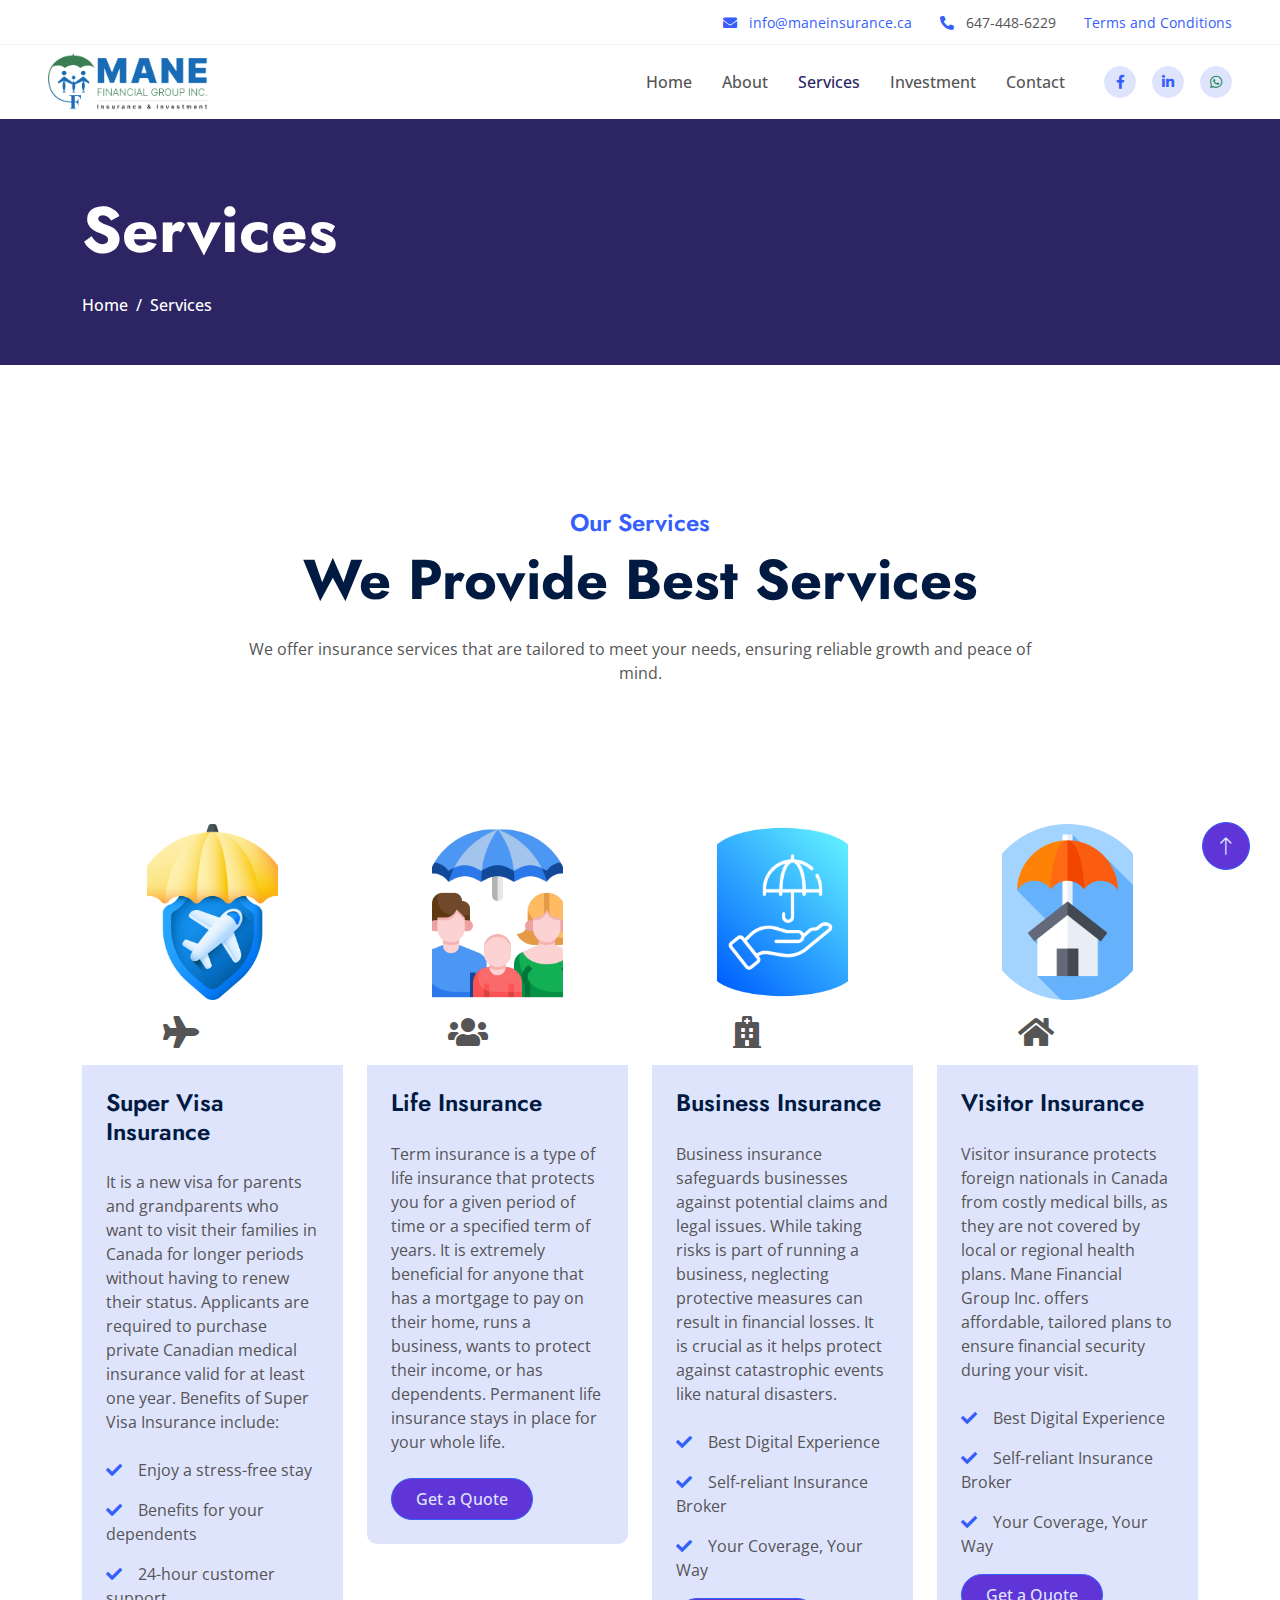
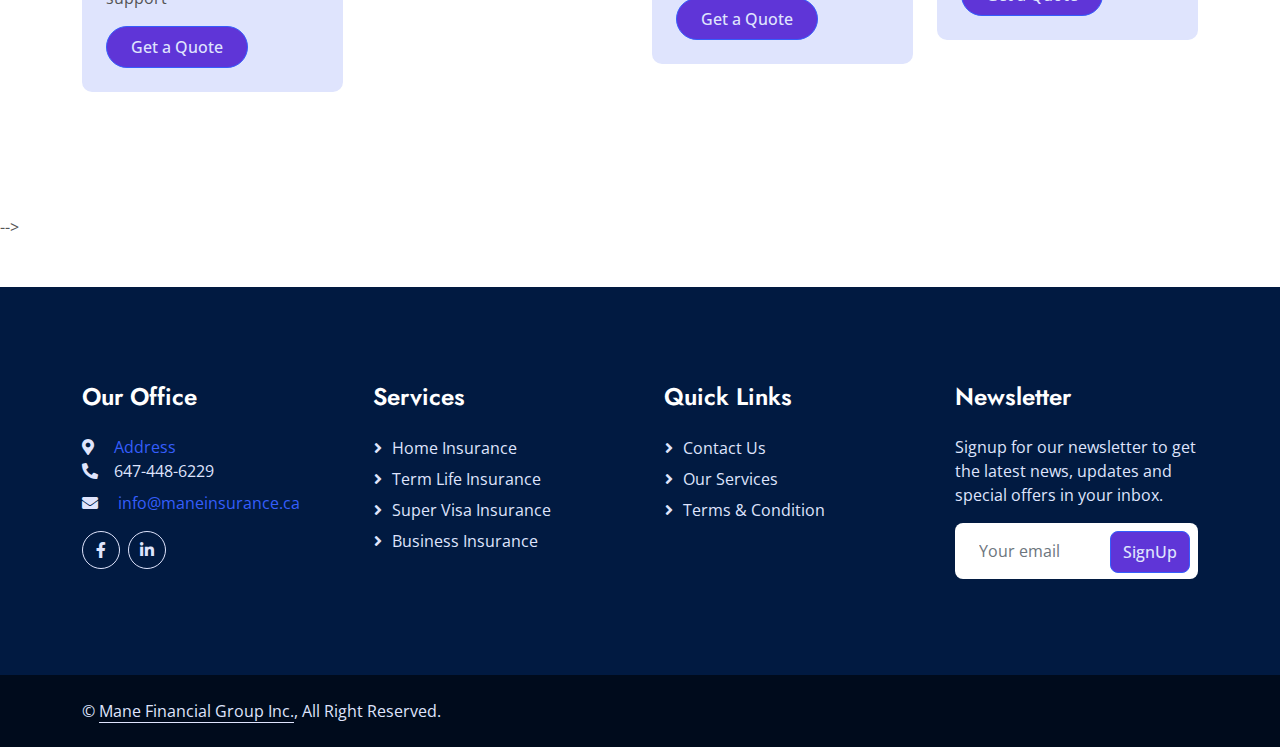
==== service.html @ d97be7e5 "first commit" ====
<!DOCTYPE html>
<html lang="en">

<head>
    <meta charset="utf-8">
    <title>Mane Insurance</title>
    <meta content="width=device-width, initial-scale=1.0" name="viewport">
    <meta content="" name="keywords">
    <meta content="" name="description">

    <!-- Favicon -->
    <link href="img/favicon.ico" rel="icon">

    <!-- Google Web Fonts -->
    <link rel="preconnect" href="https://fonts.googleapis.com">
    <link rel="preconnect" href="https://fonts.gstatic.com" crossorigin>
    <link href="https://fonts.googleapis.com/css2?family=Jost:wght@500;600;700&family=Open+Sans:wght@400;500&display=swap" rel="stylesheet">  

    <!-- Icon Font Stylesheet -->
    <link href="https://cdnjs.cloudflare.com/ajax/libs/font-awesome/5.10.0/css/all.min.css" rel="stylesheet">
    <link href="https://cdn.jsdelivr.net/npm/bootstrap-icons@1.4.1/font/bootstrap-icons.css" rel="stylesheet">

    <!-- Libraries Stylesheet -->
    <link href="lib/animate/animate.min.css" rel="stylesheet">
    <link href="lib/owlcarousel/assets/owl.carousel.min.css" rel="stylesheet">

    <!-- Customized Bootstrap Stylesheet -->
    <link href="css/bootstrap.min.css" rel="stylesheet">

    <!-- Template Stylesheet -->
    <link href="css/style.css" rel="stylesheet">
</head>

<body>
    <!-- Spinner Start -->
    <div id="spinner" class="show bg-white position-fixed translate-middle w-100 vh-100 top-50 start-50 d-flex align-items-center justify-content-center">
        <div class="spinner-border text-primary" role="status" style="width: 3rem; height: 3rem;"></div>
    </div>
    <!-- Spinner End -->


    <!-- Navbar Start -->
    <div class="container-fluid fixed-top px-0 wow fadeIn" data-wow-delay="0.1s">
        <div class="top-bar row gx-0 align-items-center d-none d-lg-flex">
            <div class="col-lg-6 px-5 text-start">
                <!-- <a href="https://www.google.com/maps/place/1185+Queensway+E+Suite+7,+Level+1,+Mississauga,+ON+L4Y+1S1,+Canada/@43.5995122,-79.5823303,17z/data=!3m1!4b1!4m5!3m4!1s0x882b47c04c82b9c9:0x7ecdca3d38e5b577!8m2!3d43.5995122!4d-79.5801416?shorturl=1" target="_blank" rel="noopener noreferrer">
                    Address
                  </a>                -->
            </div>
            
            
            <div class="col-lg-6 px-5 text-end">
                <small>
                    <i class="fa fa-envelope text-primary me-2"></i>
                    <a href="mailto:info@maneinsurance.ca">info@maneinsurance.ca</a>
                </small>
                <small class="ms-4"><i class="fa fa-phone-alt text-primary me-2"></i> 647-448-6229</small>
                <small class="ms-4">
                    <a href="terms.html" class="text-primary">Terms and Conditions</a>
                </small>
            </div>
        </div>

        <nav class="navbar navbar-expand-lg navbar-light py-lg-0 px-lg-5 wow fadeIn" data-wow-delay="0.1s">
            <a href="index.html" class="navbar-brand ms-4 ms-lg-0">
                <h1 class="display-5 text-primary m-0" style="display: flex; align-items: center; gap: 10px;">
                    <img src="img/logo.png" alt="Logo" style="width: 160px; height: auto;">
                    
                  </h1>
            </a>
            <button type="button" class="navbar-toggler me-4" data-bs-toggle="collapse" data-bs-target="#navbarCollapse">
                <span class="navbar-toggler-icon"></span>
            </button>
            <div class="collapse navbar-collapse" id="navbarCollapse">
                <div class="navbar-nav ms-auto p-4 p-lg-0">
                    <a href="index.html" class="nav-item nav-link">Home</a>
                    <a href="about.html" class="nav-item nav-link">About</a>
                    <a href="service.html" class="nav-item nav-link active">Services</a>
                    <a href="investment.html" class="nav-item nav-link">Investment</a>
                    <div class="nav-item dropdown">
                        <!-- <a href="#" class="nav-link dropdown-toggle" data-bs-toggle="dropdown">Pages</a> -->
                        <!-- <div class="dropdown-menu border-light m-0">
                            <a href="project.html" class="dropdown-item">Projects</a>
                            <a href="feature.html" class="dropdown-item">Features</a>
                            <a href="team.html" class="dropdown-item">Team Member</a>
                            <a href="testimonial.html" class="dropdown-item">Testimonial</a>
                            <a href="404.html" class="dropdown-item">404 Page</a>
                        </div> -->
                    </div>
                    <a href="contact.html" class="nav-item nav-link">Contact</a>
                </div>
                <div class="d-none d-lg-flex ms-2">
                    <a class="btn btn-light btn-sm-square rounded-circle ms-3" href="https://www.facebook.com/profile.php?id=100090433074108">
                        <small class="fab fa-facebook-f text-primary"></small>
                    </a>
                    <!-- <a class="btn btn-light btn-sm-square rounded-circle ms-3" href="">
                        <small class="fab fa-twitter text-primary"></small>
                    </a> -->
                    <a class="btn btn-light btn-sm-square rounded-circle ms-3" href="https://www.linkedin.com/in/bhupendramane/">
                        <small class="fab fa-linkedin-in text-primary"></small>
                    </a>
                    <a class="btn btn-light btn-sm-square rounded-circle ms-3" href="https://wa.me/6474486229" target="_blank">
                        <small class="fab fa-whatsapp text-success"></small>
                    </a>
                </div>
            </div>
        </nav>
    </div>
    <!-- Navbar End -->


    <!-- Page Header Start -->
    <div class="container-fluid page-header mb-5 wow fadeIn" data-wow-delay="0.1s">
        <div class="container">
            <h1 class="display-3 mb-4 animated slideInDown">Services</h1>
            <nav aria-label="breadcrumb animated slideInDown">
                <ol class="breadcrumb mb-0">
                    <li class="breadcrumb-item"><a href="index.html">Home</a></li>
                    <!-- <li class="breadcrumb-item"><a href="#">Pages</a></li> -->
                    <li class="breadcrumb-item active" aria-current="page">Services</li>
                </ol>
            </nav>
        </div>
    </div>
    <!-- Page Header End -->

    
   
      


    <!-- Service Start -->
<div class="container-fluid service py-5">
    <div class="container py-5">
        <div class="text-center mx-auto pb-5 wow fadeInUp" data-wow-delay="0.2s" style="max-width: 800px;">
            <h4 class="text-primary">Our Services</h4>
            <h1 class="display-4 mb-4">We Provide Best Services</h1>
            <p class="mb-0">We offer insurance services that are tailored to meet your needs, ensuring reliable growth and peace of mind.</p>
        </div>
        <div class="row g-4 justify-content-center">
            <!-- First Row (4 items) -->
            <div class="col-md-6 col-lg-3 col-xl-3 wow fadeInUp" data-wow-delay="0.2s">
                <div class="service-item">
                    <div class="service-img">
                        <img src="img/Travel-Insurance.png" class="img-fluid rounded-top w-100" alt="">
                        <div class="business-icon p-3">
                            <i class="fa fa-plane fa-2x"></i>
                        </div>
                    </div>
                    <div class="service-content p-4">
                        <div class="service-content-inner">
                            <a href="#" class="d-inline-block h4 mb-4">Super Visa Insurance</a>
                            <p class="mb-4">It is a new visa for parents and grandparents who want to visit their families in Canada for longer periods without having to renew their status. Applicants are required to purchase private Canadian medical insurance valid for at least one year. Benefits of Super Visa Insurance include:</p>
                            <p><i class="fa fa-check text-primary me-3"></i>Enjoy a stress-free stay</p>
                            <p><i class="fa fa-check text-primary me-3"></i>Benefits for your dependents</p>
                            <p><i class="fa fa-check text-primary me-3"></i>24-hour customer support</p>
                            <a class="btn btn-primary rounded-pill py-2 px-4" href="contact.html">Get a Quote</a>
                        </div>
                    </div>
                </div>
            </div>

            <div class="col-md-6 col-lg-3 col-xl-3 wow fadeInUp" data-wow-delay="0.6s">
                <div class="service-item">
                    <div class="service-img">
                        <img src="img/life-insurance.png" class="img-fluid rounded-top w-100" alt="">
                        <div class="business-icon p-3">
                            <i class="fa fa-users fa-2x"></i>
                        </div>
                    </div>
                    <div class="service-content p-4">
                        <div class="service-content-inner">
                            <a href="#" class="d-inline-block h4 mb-4">Life Insurance</a>
                            <p class="mb-4">Term insurance is a type of life insurance that protects you for a given period of time or a specified term of years. It is extremely beneficial for anyone that has a mortgage to pay on their home, runs a business, wants to protect their income, or has dependents. Permanent life insurance stays in place for your whole life.</p>
                            <a class="btn btn-primary rounded-pill py-2 px-4" href="contact.html">Get a Quote</a>
                        </div>
                    </div>
                </div>
            </div>

            <div class="col-md-6 col-lg-3 col-xl-3 wow fadeInUp" data-wow-delay="0.8s">
                <div class="service-item">
                    <div class="service-img">
                        <img src="img/businessinsurance.png" class="img-fluid rounded-top w-100" alt="">
                        <div class="business-icon p-3">
                            <i class="fa fa-hospital fa-2x"></i>
                        </div>
                    </div>
                    <div class="service-content p-4">
                        <div class="service-content-inner">
                            <a href="#" class="d-inline-block h4 mb-4">Business Insurance</a>
                            <p class="mb-4">Business insurance safeguards businesses against potential claims and legal issues. While taking risks is part of running a business, neglecting protective measures can result in financial losses. It is crucial as it helps protect against catastrophic events like natural disasters.</p>
                            <p><i class="fa fa-check text-primary me-3"></i>Best Digital Experience</p>
                            <p><i class="fa fa-check text-primary me-3"></i>Self-reliant Insurance Broker</p>
                            <p><i class="fa fa-check text-primary me-3"></i>Your Coverage, Your Way</p>
                            <a class="btn btn-primary rounded-pill py-2 px-4" href="contact.html">Get a Quote</a>
                        </div>
                    </div>
                </div>
            </div>

            <!-- Second Row (4 items) -->
            <div class="col-md-6 col-lg-3 col-xl-3 wow fadeInUp" data-wow-delay="1s">
                <div class="service-item">
                    <div class="service-img">
                        <img src="img/home-insurance.png" class="img-fluid rounded-top w-100" alt="">
                        <div class="business p-3">
                            <i class="fa fa-home fa-2x"></i>
                        </div>
                    </div>
                    <div class="service-content p-4">
                        <div class="service-content-inner">
                            <a href="#" class="d-inline-block h4 mb-4">Visitor Insurance</a>
                            <p class="mb-4">Visitor insurance protects foreign nationals in Canada from costly medical bills, as they are not covered by local or regional health plans. Mane Financial Group Inc. offers affordable, tailored plans to ensure financial security during your visit.</p>
                            <p><i class="fa fa-check text-primary me-3"></i>Best Digital Experience</p>
                            <p><i class="fa fa-check text-primary me-3"></i>Self-reliant Insurance Broker</p>
                            <p><i class="fa fa-check text-primary me-3"></i>Your Coverage, Your Way</p>
                            <a class="btn btn-primary rounded-pill py-2 px-4" href="contact.html">Get a Quote</a>
                        </div>
                    </div>
                </div>
            </div>

            
        </div>
    </div>
</div>
<!-- Service End -->








<style>
    /* Method 1: Adding margin-top */
    .service {
        margin-top: 5px;  /* Adjust for desired gap */
    }
  
    /* Method 2: Adding padding-top */
    .container-fluid.service {
        padding-top: 50px;  /* Adjust for desired gap */
    }
  </style>
  
    



    


    <!-- Service Start -->
    <!-- <div class="container-xxl service py-5">
        <div class="container">
            <!-- <div class="text-center mx-auto wow fadeInUp" data-wow-delay="0.1s" style="max-width: 600px;">
                 <p class="d-inline-block border rounded text-primary fw-semi-bold py-1 px-3">Our Services</p> -->
                <!-- <h1 class="display-5 mb-5">Awesome Financial Services For Business</h1>
            </div> 
            <div class="row g-4 wow fadeInUp" data-wow-delay="0.3s"> --> -->
                <!-- <div class="col-lg-4">
                    <div class="nav nav-pills d-flex justify-content-between w-100 h-100 me-4">
                        <button class="nav-link w-100 d-flex align-items-center text-start border p-4 mb-4 active" data-bs-toggle="pill" data-bs-target="#tab-pane-1" type="button">
                            <h5 class="m-0"><i class="fa fa-bars text-primary me-3"></i>Super Visa Insurance</h5>
                        </button>
                        <button class="nav-link w-100 d-flex align-items-center text-start border p-4 mb-4" data-bs-toggle="pill" data-bs-target="#tab-pane-2" type="button">
                            <h5 class="m-0"><i class="fa fa-bars text-primary me-3"></i>Term Life Insurance</h5>
                        </button>
                        <button class="nav-link w-100 d-flex align-items-center text-start border p-4 mb-4" data-bs-toggle="pill" data-bs-target="#tab-pane-3" type="button">
                            <h5 class="m-0"><i class="fa fa-bars text-primary me-3"></i>Home Insurance</h5>
                        </button>
                        <button class="nav-link w-100 d-flex align-items-center text-start border p-4 mb-0" data-bs-toggle="pill" data-bs-target="#tab-pane-4" type="button">
                            <h5 class="m-0"><i class="fa fa-bars text-primary me-3"></i>Business Loans</h5>
                        </button>
                    </div>
                </div> -->
                <!-- <div class="col-lg-8">
                    <div class="tab-content w-100">
                        <div class="tab-pane fade show active" id="tab-pane-1">
                            <div class="row g-4">
                                <div class="col-md-6" style="min-height: 350px;">
                                    <div class="position-relative h-100">
                                        <img class="position-absolute rounded w-100 h-100" src="img/service-1.jpg"
                                            style="object-fit: cover;" alt="">
                                    </div>
                                </div>
                                <div class="col-md-6">
                                    <h3 class="mb-4">Super Visa Insurance</h3>
                                    <p class="mb-4">It is a new visa for parents and grandparents who want to visit their families in Canada for longer periods without having to renew their status. Applicants are required to purchase private Canadian medical insurance valid for at least one year. Benefits of Super Visa Insurance includes : </p>
                                    <p><i class="fa fa-check text-primary me-3"></i>Complete support in a medical emergency
                                </p>
                                    <p><i class="fa fa-check text-primary me-3"></i>Enjoy a stress-free stay</p>
                                    <p><i class="fa fa-check text-primary me-3"></i>Specialized benefits for you and your dependents</p>
                                    <p><i class="fa fa-check text-primary me-3"></i>24-hour customer support</p>
                                    <a href="" class="btn btn-primary py-3 px-5 mt-3">GET A QUOTE</a>
                                </div>
                            </div>
                        </div>
                        <div class="tab-pane fade" id="tab-pane-2">
                            <div class="row g-4">
                                <div class="col-md-6" style="min-height: 350px;">
                                    <div class="position-relative h-100">
                                        <img class="position-absolute rounded w-100 h-100" src="img/service-2.jpg"
                                            style="object-fit: cover;" alt="">
                                    </div>
                                </div>
                                <div class="col-md-6">
                                    <h3 class="mb-4">Term Life Insurance</h3>
                                    <p class="mb-4">Term insurance is a type of life insurance that protects you for a given period of time or a specified term of years. It is extremely beneficial for anyone that has a mortgage to pay on their home, runs a business, wants to protect their income, or has dependents. Term insurance is the most cost-effective way of putting coverage in place.</p>
                                    <h3 class="mb-4">Permanent Life Insurance</h3>
                                    <p class="mb-4">Permanent life insurance is a type of life insurance that stays in place for your whole life. Depending on the type of permanent coverage you decide to put in place, it may grow in value over time with tax advantages.

                                        Permanent insurance policies provide lifelong coverage, ensuring your beneficiary receives a tax-free payout upon your death to protect your assets and family.</p>
                                   
                                    <a href="" class="btn btn-primary py-3 px-5 mt-3">GET A QUOTE</a>
                                </div>
                            </div>
                        </div>
                        <div class="tab-pane fade" id="tab-pane-3">
                            <div class="row g-4">
                                <div class="col-md-6" style="min-height: 350px;">
                                    <div class="position-relative h-100">
                                        <img class="position-absolute rounded w-100 h-100" src="img/service-3.jpg"
                                            style="object-fit: cover;" alt="">
                                    </div>
                                </div>
                                <div class="col-md-6">
                                    <h3 class="mb-4">Home Insurance</h3>
                                    <p class="mb-4">Home Insurance from Chase Insurance is vital for safeguarding your home against risks such as damage, theft, and liability claims. It offers homeowners peace of mind by ensuring their property is protected and their investment is secure, no matter what unexpected events may arise.</p>
                                    <p><i class="fa fa-check text-primary me-3"></i>Best Digital Experience</p>
                                    <p><i class="fa fa-check text-primary me-3"></i>Your Coverage, Your Way</p>
                                    <p><i class="fa fa-check text-primary me-3"></i>Full Transparency</p>
                                    <p><i class="fa fa-check text-primary me-3"></i>24x7 Support</p>
                                    <a href="" class="btn btn-primary py-3 px-5 mt-3">GET A QUOTE</a>
                                </div>
                            </div>
                        </div>
                        <div class="tab-pane fade" id="tab-pane-4">
                            <div class="row g-4">
                                <div class="col-md-6" style="min-height: 350px;">
                                    <div class="position-relative h-100">
                                        <img class="position-absolute rounded w-100 h-100" src="img/service-4.jpg"
                                            style="object-fit: cover;" alt="">
                                    </div>
                                </div>
                                <div class="col-md-6">
                                    <h3 class="mb-4">BUSINESS INSURANCE</h3>
                                    <p class="mb-4">Business insurance protects your business from potential claims and or legal issues. Every business faces unique risks. All Canadian businesses take some risks, but taking too many risks or failing to take protective measures can lead to business losses. Business insurance is important because it can help protect your business from financial loss in the event of a catastrophic event, such as a fire, flood, or natural disaster.

                                        Business owners often get frustrated with the process of getting quote, understanding coverage needs, and who to trust.</p>
                                    <p><i class="fa fa-check text-primary me-3"></i>Best Digital Experience</p>
                                    <p><i class="fa fa-check text-primary me-3"></i>Independent Insurance Broker</p>
                                    <p><i class="fa fa-check text-primary me-3"></i>Your Coverage, Your Way</p>
                                    <a href="" class="btn btn-primary py-3 px-5 mt-3">GET A QUOTE</a>
                                </div>
                            </div>
                        </div>
                    </div>
                </div>
            </div>
        </div>
    </div> -->
    <!-- Service End -->




    


    


    <!-- Callback Start -->
    <!-- <div class="container-fluid callback mt-5 py-5">
        <div class="container pt-5">
            <div class="row justify-content-center">
                <div class="col-lg-7">
                    <div class="bg-white border rounded p-4 p-sm-5 wow fadeInUp" data-wow-delay="0.5s">
                        <div class="text-center mx-auto wow fadeInUp" data-wow-delay="0.1s" style="max-width: 600px;">
                            <p class="d-inline-block border rounded text-primary fw-semi-bold py-1 px-3">Get In Touch</p>
                            <h1 class="display-5 mb-5">Request A Call-Back</h1>
                        </div>
                        <div class="row g-3">
                            <div class="col-sm-6">
                                <div class="form-floating">
                                    <input type="text" class="form-control" id="name" placeholder="Your Name">
                                    <label for="name">Your Name</label>
                                </div>
                            </div>
                            <div class="col-sm-6">
                                <div class="form-floating">
                                    <input type="email" class="form-control" id="mail" placeholder="Your Email">
                                    <label for="mail">Your Email</label>
                                </div>
                            </div>
                            <div class="col-sm-6">
                                <div class="form-floating">
                                    <input type="text" class="form-control" id="mobile" placeholder="Your Mobile">
                                    <label for="mobile">Your Mobile</label>
                                </div>
                            </div>
                            <div class="col-sm-6">
                                <div class="form-floating">
                                    <input type="text" class="form-control" id="subject" placeholder="Subject">
                                    <label for="subject">Subject</label>
                                </div>
                            </div>
                            <div class="col-12">
                                <div class="form-floating">
                                    <textarea class="form-control" placeholder="Leave a message here" id="message" style="height: 100px"></textarea>
                                    <label for="message">Message</label>
                                </div>
                            </div>
                            <div class="col-12 text-center">
                                <button class="btn btn-primary w-100 py-3" type="submit">Submit Now</button>
                            </div>
                        </div>
                    </div>
                </div>
            </div>
        </div>
    </div> -->
    <!-- Callback End -->
        

    <!-- Footer Start -->
    <div class="container-fluid bg-dark text-light footer mt-5 py-5 wow fadeIn" data-wow-delay="0.1s">
        <div class="container py-5">
            <div class="row g-5">
                <div class="col-lg-3 col-md-6">
                    <h4 class="text-white mb-4">Our Office</h4>
                    <i class="fa fa-map-marker-alt me-3"></i>
                    <a href="https://www.google.com/maps/place/1185+Queensway+E+Suite+7,+Level+1,+Mississauga,+ON+L4Y+1S1,+Canada/@43.5995122,-79.5823303,17z/data=!3m1!4b1!4m5!3m4!1s0x882b47c04c82b9c9:0x7ecdca3d38e5b577!8m2!3d43.5995122!4d-79.5801416?shorturl=1" target="_blank" rel="noopener noreferrer">
                        Address
                    </a>
                    <p class="mb-2"><i class="fa fa-phone-alt me-3"></i>647-448-6229</p>
                    <p class="mb-2">
                        <i class="fa fa-envelope me-3"></i>
                        <a href="mailto:info@maneinsurance.ca">info@maneinsurance.ca</a>
                      </p>
                      
                      <div class="d-flex pt-2">

                        <a class="btn btn-square btn-outline-light rounded-circle me-2" href="https://www.facebook.com/profile.php?id=100090433074108"><i class="fab fa-facebook-f"></i></a>

                        <a class="btn btn-square btn-outline-light rounded-circle me-2" href="https://www.linkedin.com/in/bhupendramane/"><i class="fab fa-linkedin-in"></i></a>
                    </div>
                </div>
                <div class="col-lg-3 col-md-6">
                    <h4 class="text-white mb-4">Services</h4>
                    <!-- <a class="btn btn-link" href="service.html">Financial Planning</a>
                    <a class="btn btn-link" href="service.html">Cash Investment</a>
                    <a class="btn btn-link" href="service.html">Financial Consultancy</a>
                    <a class="btn btn-link" href="service.html">Business Loans</a>
                    <a class="btn btn-link" href="service.html">Business Analysis</a> -->
                    <a class="btn btn-link" href="service.html">Home Insurance</a>
                    <a class="btn btn-link" href="service.html">Term Life Insurance</a>
                    <a class="btn btn-link" href="service.html">Super Visa Insurance</a>
                    <a class="btn btn-link" href="service.html">Business Insurance</a>
                </div>
                <div class="col-lg-3 col-md-6">
                    <h4 class="text-white mb-4">Quick Links</h4>
                    <!-- <a class="btn btn-link" href="">About Us</a> -->
                    <a class="btn btn-link" href="contact.html">Contact Us</a>
                    <a class="btn btn-link" href="service.html">Our Services</a>
                    <a class="btn btn-link" href="contact.html">Terms & Condition</a>

                </div>
                <div class="col-lg-3 col-md-6">
                    <h4 class="text-white mb-4">Newsletter</h4>
                    <p>Signup for our newsletter to get the latest news, updates and special offers in your inbox.</p>
                    <div class="position-relative w-100">
                        <input class="form-control bg-white border-0 w-100 py-3 ps-4 pe-5" type="text" placeholder="Your email">
                        <button type="button" class="btn btn-primary py-2 position-absolute top-0 end-0 mt-2 me-2">SignUp</button>
                    </div>
                </div>
            </div>
        </div>
    </div>
    <!-- Footer End -->


    <!-- Copyright Start -->
    <div class="container-fluid copyright py-4">
        <div class="container">
            <div class="row">
                <div class="col-md-6 text-center text-md-start mb-3 mb-md-0">
                    &copy; <a class="border-bottom" href="#"> Mane Financial Group Inc.</a>, All Right Reserved.
                </div>
                <!-- <div class="col-md-6 text-center text-md-end">
                    /*** This template is free as long as you keep the footer author’s credit link/attribution link/backlink. If you'd like to use the template without the footer author’s credit link/attribution link/backlink, you can purchase the Credit Removal License from "https://htmlcodex.com/credit-removal". Thank you for your support. ***/-->
                   
                </div> 
            </div>
        </div>
    </div>
    <!-- Copyright End -->


    <!-- Back to Top -->
    <a href="#" class="btn btn-lg btn-primary btn-lg-square rounded-circle back-to-top"><i class="bi bi-arrow-up"></i></a>


    <!-- JavaScript Libraries -->
    <script src="https://code.jquery.com/jquery-3.4.1.min.js"></script>
    <script src="https://cdn.jsdelivr.net/npm/bootstrap@5.0.0/dist/js/bootstrap.bundle.min.js"></script>
    <script src="lib/wow/wow.min.js"></script>
    <script src="lib/easing/easing.min.js"></script>
    <script src="lib/waypoints/waypoints.min.js"></script>
    <script src="lib/owlcarousel/owl.carousel.min.js"></script>
    <script src="lib/counterup/counterup.min.js"></script>

    <!-- Template Javascript -->
    <script src="js/main.js"></script>
</body>

</html>
---- css/style.css ----
/********** Template CSS **********/
:root {
    --primary: #2c2463;
    --secondary: #E93C05;
    --tertiary: #555555;
    --light: #DFE4FD;
    --dark: #2c2463;
}

.back-to-top {
    position: fixed;
    display: none;
    right: 30px;
    bottom: 30px;
    z-index: 99;
}


/* Change the color of the paragraph text */
.carousel-caption p {
    color: #ffffff; /* Replace #333 with your desired color */
}

/* Change the color of the heading (h1) */
.carousel-caption h1 {
    color: #ffffff; /* Replace #555 with your desired color */
}

/* Change the color of the button text */
.carousel-caption a {
    color: #fff; /* Replace #fff with your desired color */
    background-color: #007bff; /* Optional: Change button background color */
}

/* Add hover effect for the button (optional) */
.carousel-caption a:hover {
    color: #fff; /* Text color on hover */
    background-color: #0056b3; /* Darker shade of button background */
}


h1,
.h1,
h2,
.h2,
.fw-bold {
    font-weight: 700 !important;
}

h3,
.h3,
h4,
.h4,
.fw-medium {
    font-weight: 600 !important;
}

h5,
.h5,
h6,
.h6,
.fw-semi-bold {
    font-weight: 500 !important;
}


/*** Spinner ***/
#spinner {
    opacity: 0;
    visibility: hidden;
    transition: opacity .5s ease-out, visibility 0s linear .5s;
    z-index: 99999;
}

#spinner.show {
    transition: opacity .5s ease-out, visibility 0s linear 0s;
    visibility: visible;
    opacity: 1;
}


/*** Button ***/
.btn {
    transition: .5s;
    font-weight: 500;
}

.btn-primary,
.btn-outline-primary:hover {
    color: var(--light);
    background-color:#5f35d7;
}

.btn-square {
    width: 38px;
    height: 38px;
}

.btn-sm-square {
    width: 32px;
    height: 32px;
}

.btn-lg-square {
    width: 48px;
    height: 48px;
}

.btn-square,
.btn-sm-square,
.btn-lg-square {
    padding: 0;
    display: flex;
    align-items: center;
    justify-content: center;
    font-weight: normal;
}


/*** Navbar ***/
.fixed-top {
    transition: .5s;
    background-color: #ffffff;
}

.top-bar {
    height: 45px;
    border-bottom: 1px solid rgba(53, 94, 252, .07);
    background-color: #ffffff;
}

.navbar .dropdown-toggle::after {
    border: none;
    content: "\f107";
    font-family: "Font Awesome 5 Free";
    font-weight: 900;
    vertical-align: middle;
    margin-left: 8px;
    
}

.navbar .navbar-nav .nav-link {
    padding: 25px 15px;
    color: var(--tertiary);
    font-weight: 500;
    outline: none;
}

.navbar .navbar-nav .nav-link:hover,
.navbar .navbar-nav .nav-link.active {
    color: var(--primary);
}

@media (max-width: 991.98px) {
    .navbar .navbar-nav {
        margin-top: 10px;
        border-top: 1px solid rgba(0, 0, 0, .07);
        background: #FFFFFF;
    }

    .navbar .navbar-nav .nav-link {
        padding: 10px 0;
    }
}

@media (min-width: 992px) {
    .navbar .nav-item .dropdown-menu {
        display: block;
        visibility: hidden;
        top: 100%;
        transform: rotateX(-75deg);
        transform-origin: 0% 0%;
        transition: .5s;
        opacity: 0;
    }

    .navbar .nav-item:hover .dropdown-menu {
        transform: rotateX(0deg);
        visibility: visible;
        transition: .5s;
        opacity: 1;
    }
}


/* Hide the video on small screens */
@media (max-width: 768px) {
    .carousel-video-container {
        display: none; /* Completely hide the video container */
    }

    /* Adjust the caption for mobile screens */
    .carousel-caption {
        position: static; /* Let it flow naturally */
        padding: 20px;
        padding-top: 115px; /* Add space above text */
        text-align: center; /* Center text */
    }

    .carousel-caption h1 {
        font-size: 2.5rem; /* Smaller font size for heading */
        line-height: 1.3; /* Adjust line height */
        margin-bottom: 20px; /* Space below heading */
        color: #ffffff; /* Adjust color for readability */
    }

    .carousel-caption p {
        font-size: 1.2rem; /* Adjust font size for paragraph */
        margin-bottom: 15px; /* Add space below the paragraph */
        color: #ffffff; /* Adjust text color */
    }

    .carousel-caption .btn {
        font-size: 1rem; /* Make button text larger */
        padding: 0.7rem 1.5rem; /* Increase padding for better tap targets */
        color: white; /* Ensure button text is visible */
        background-color: #007bff; /* Button background color */
    }

    /* Optional: Hover effect for button */
    .carousel-caption .btn:hover {
        background-color: #0056b3; /* Slightly darker blue on hover */
    }
}


/* Default styles for desktop view */
.carousel-caption h1 {
    font-size: 4rem; /* Keep large font size for desktop */
    line-height: 1.2;
}

.carousel-caption p {
    font-size: 1.2rem; /* Regular size for desktop */
}

.carousel-caption .btn {
    font-size: 1.1rem;
    padding: 0.75rem 1.75rem;
}



  




/*** Header ***/
.carousel-caption {
    top: 0;
    left: 0;
    right: 0;
    bottom: 0;
    display: flex;
    align-items: center;
    justify-content: center;
    text-align: start;
    z-index: 1;
}

.carousel-control-prev,
.carousel-control-next {
    width: 3rem;
}

.carousel-control-prev-icon,
.carousel-control-next-icon {
    width: 3rem;
    height: 3rem;
    background-color: var(--primary);
    border: 10px solid var(--primary);
}

.carousel-control-prev-icon {
    border-radius: 0 3rem 3rem 0;
}

.carousel-control-next-icon {
    border-radius: 3rem 0 0 3rem;
}

@media (max-width: 768px) {
    #header-carousel .carousel-item {
        position: relative;
        min-height: 450px;
    }
    
    #header-carousel .carousel-item img {
        position: absolute;
        width: 100%;
        height: 100%;
        object-fit: cover;
    }
}

.page-header {
    padding-top: 12rem;
    padding-bottom: 3rem;
    background: url(../img/) top left no-repeat;
    background-size: cover;
    background-color: #2c2463;
    -webkit-text-fill-color: white;
    
    
}

.page-header .breadcrumb-item,
.page-header .breadcrumb-item a {
    font-weight: 500;
}

.page-header .breadcrumb-item+.breadcrumb-item::before {
    color: var(--tertiary);
}


/*** Facts ***/
.facts {
    background: linear-gradient(rgb(43,36,98), rgb(43,36,98)), url(../img/bg.png);
}
.counter {
    transition: all 0.5s ease-in-out;
}


/*** Callback ***/
.callback {
    position: relative;
}

.callback::before {
    position: absolute;
    content: "";
    width: 100%;
    height: 50%;
    top: 0;
    left: 0;
    background: linear-gradient(rgb(43,36,98), rgb(43,36,98)), url(../img/bg.png);
    z-index: -1;
}














.feature .feature-item {
    border-radius: 10px;
    background: var(--bs-white);
    transition: 0.5s;
}

.feature .feature-item:hover {
    background: #2c2463;
}

.feature .feature-item .feature-icon {
    position: relative;
    width: 100px;
    display: inline-flex;
    align-items: center;
    justify-content: center;
    border-bottom-left-radius: 10px;
    border-bottom-right-radius: 10px;
    background: var(--bs-light);
}

.feature .feature-item:hover .feature-icon i {
    z-index: 9;
}

.feature .feature-item .feature-icon::after {
    content: "";
    position: absolute;
    width: 100%;
    height: 0;
    top: 0;
    left: 0;
    border-bottom-left-radius: 10px;
    border-bottom-right-radius: 10px;
    background: var(--bs-dark);
    transition: 0.5s;
    z-index: 1;
}

.feature .feature-item:hover .feature-icon::after {
    height: 100%;
}

.feature .feature-item .feature-icon {
    color:  #2c2463;
}

.feature .feature-item .feature-icon,
.feature .feature-item h4,
.feature .feature-item p {
    transition: 0.5s;
}

.feature .feature-item:hover .feature-icon {
    color: var(--bs-white);
}
.feature .feature-item:hover h4,
.feature .feature-item:hover p {
    color: var(--bs-white);
}

.feature .feature-item:hover a.btn {
    background: var(--bs-white);
    color: var(--bs-primary);
}

.feature .feature-item:hover a.btn:hover {
    background: var(--bs-dark);
    color: var(--bs-white);
}
/*** Feature End ***/









/*** Feature ***/
.feature .feature-box,
.feature .feature-box * {
    transition: .5s;
}

.feature .feature-box:hover {
    background: var(--primary);
    border-color: var(--primary) !important;
}

.feature .feature-box:hover * {
    color: #FFFFFF !important;
}


/*** Service ***/
.service .nav .nav-link {
    transition: .5s;
}

.service .nav .nav-link.active {
    border-color: var(--primary) !important;
    background: var(--primary);
}

.service .nav .nav-link.active h5 {
    color: #FFFFFF !important;
}

.service .nav .nav-link.active h5 i {
    color: #FFFFFF !important;
}


/*** Project ***/
.project-item,
.project-item .project-img {
    position: relative;
}

.project-item .project-img a {
    position: absolute;
    width: 100%;
    height: 100%;
    top: 0;
    left: 0;
    background: rgba(255, 255, 255, .5);
    display: flex;
    align-items: center;
    justify-content: center;
    border-radius: 8px;
    opacity: 0;
    transition: .5s;
}

.project-item:hover .project-img a {
    opacity: 1;
}

.project-item .project-title {
    position: absolute;
    top: 3rem;
    right: 0;
    bottom: 0;
    left: 3rem;
    border: 1px solid var(--light);
    border-radius: 8px;
    display: flex;
    align-items: flex-end;
    padding: 18px;
    z-index: -1;
    transition: .5s;
}

.project-item:hover .project-title {
    background: var(--primary);
    border-color: var(--primary);
}

.project-item .project-title h4 {
    transition: .5s;
}

.project-item:hover .project-title h4 {
    color: #FFFFFF;
}

.project-carousel .owl-nav {
    margin-top: 25px;
    display: flex;
    justify-content: center;
}

.project-carousel .owl-nav .owl-prev,
.project-carousel .owl-nav .owl-next {
    margin: 0 12px;
    width: 45px;
    height: 45px;
    display: flex;
    align-items: center;
    justify-content: center;
    color: var(--primary);
    background: var(--light);
    border-radius: 45px;
    font-size: 22px;
    transition: .5s;
}

.project-carousel .owl-nav .owl-prev:hover,
.project-carousel .owl-nav .owl-next:hover {
    background: var(--primary);
    color: var(--light);
}


/*** Team ***/
.team-item {
    position: relative;
    padding: 4rem 0;
}

.team-item img {
    position: relative;
    z-index: 2;
}

.team-item .team-text {
    position: absolute;
    top: 0;
    right: 3rem;
    bottom: 0;
    left: 3rem;
    padding: 15px;
    border: 1px solid var(--light);
    border-radius: 8px;
    display: flex;
    flex-direction: column;
    align-items: center;
    justify-content: space-between;
    transition: .5s;
    z-index: 1;
}

.team-item:hover .team-text {
    background: var(--primary);
    border-color: var(--primary);
}

.team-item .team-text h4 {
    transition: .5s;
}

.team-item:hover .team-text h4 {
    color: #FFFFFF;
}

.team-item .team-social .btn {
    background: var(--light);
    color: var(--primary);
}

.team-item:hover .team-social .btn {
    background: #FFFFFF;
}

.team-item .team-social .btn:hover {
    background: var(--primary);
    color: var(--light);
}


/*** Testimonial ***/
.testimonial-item {
    position: relative;
    text-align: center;
    padding-top: 30px;
}

.testimonial-item .testimonial-text {
    position: relative;
    text-align: center;
}

.testimonial-item .testimonial-text .btn-square {
    position: absolute;
    width: 60px;
    height: 60px;
    top: -30px;
    left: 50%;
    transform: translateX(-50%);
}

.testimonial-item .testimonial-text::before {
    position: absolute;
    content: "";
    bottom: -60px;
    left: 50%;
    transform: translateX(-50%);
    border: 30px solid;
    border-color: var(--light) transparent transparent transparent;
}

.testimonial-item .testimonial-text::after {
    position: absolute;
    content: "";
    bottom: -59px;
    left: 50%;
    transform: translateX(-50%);
    border: 30px solid;
    border-color: #FFFFFF transparent transparent transparent;
}

.testimonial-carousel .owl-item img {
    margin: 0 auto;
    width: 100px;
    height: 100px;
}

.testimonial-carousel .owl-dots {
    margin-top: 25px;
    display: flex;
    align-items: flex-end;
    justify-content: center;
}

.testimonial-carousel .owl-dot {
    position: relative;
    display: inline-block;
    margin: 0 5px;
    width: 30px;
    height: 30px;
    border: 1px solid var(--light);
    border-radius: 30px;
    transition: .5s;
}

.testimonial-carousel .owl-dot::after {
    position: absolute;
    content: "";
    width: 16px;
    height: 16px;
    top: 6px;
    left: 6px;
    border-radius: 16px;
    background: var(--light);
    transition: .5s;
}

.testimonial-carousel .owl-dot.active {
    border-color: var(--primary);
}

.testimonial-carousel .owl-dot.active::after {
    background: var(--primary);
}


/*** Footer ***/
.footer .btn.btn-link {
    display: block;
    margin-bottom: 5px;
    padding: 0;
    text-align: left;
    color: var(--light);
    font-weight: normal;
    text-transform: capitalize;
    transition: .3s;
}

.footer .btn.btn-link::before {
    position: relative;
    content: "\f105";
    font-family: "Font Awesome 5 Free";
    font-weight: 900;
    margin-right: 10px;
}

.footer .btn.btn-link:hover {
    color: var(--primary);
    letter-spacing: 1px;
    box-shadow: none;
}

.copyright {
    color: var(--light);
    background: #000B1C;
}

.copyright a {
    color: var(--light);
}

.copyright a:hover {
    color: var(--primary);
}


/*** Service Start ***/
.service .service-item {
    border-radius: 10px;
    padding-block: 10%;
}
.service .service-item .service-img {
    position: relative;
    overflow: hidden;
    border-top-left-radius: 10px;
    border-top-right-radius: 10px;
    height: 306px; /* Fixed height for the container */
    padding: 25%;
    
}

/* Image inside the container */
.service .service-item .service-img img {
    width: 100%;
    height: 100%; /* Ensures the image takes up the entire height of the container */
    object-fit: cover; /* Maintain aspect ratio without stretching */
}

/* Optional: Adjust the height for smaller screens */
@media (max-width: 768px) {
    .service .service-item{
        padding: 10%;
    }
    .service .service-item .service-img {
        height: 348px; /* Reduce height for mobile */
        
    }
}


.service .service-item .service-img img {
    transition: 0.5s;
}

.service .service-item:hover .service-img img {
    transform: scale(1.1);
}

.service .service-item .service-img::after {
    content: "";
    position: absolute;
    width: 100%;
    height: 0;
    top: 0;
    left: 0;
    border-top-left-radius: 10px;
    border-top-right-radius: 10px;
    background: rgba(1, 95, 201, .2);
    transition: 0.5s;
    z-index: 1;
}

.service .service-item:hover .service-img::after {
    height: 100%;
}

.service .service-item .service-img .service-icon {
    position: absolute;
    width: 70px;
    bottom: 0;
    right: 25px;
    border-top-left-radius: 10px;
    border-top-right-radius: 10px;
    background: var(--bs-light);
    display: flex;
    align-items: center;
    justify-content: center;
    transition: 0.5s;
    z-index: 9;
}

.service .service-item .service-img .service-icon i {
    color:  #2c2463;
    transition: 0.5s;
}

.service .service-item:hover .service-img .service-icon i {
    transform: rotateX(360deg);
    color: var(--bs-white);
}

.service .service-item:hover .service-img .service-icon {
    bottom: 0;
    color: var(--bs-white);
    background: #2c2463;
}

.service .service-content {
    position: relative;
    border-bottom-left-radius: 10px;
    border-bottom-right-radius: 10px;
    background: var(--bs-light);
}

.service .service-item .service-content .service-content-inner {
    position: relative;
    z-index: 9;
}

.service .service-item .service-content .service-content-inner .h4,
.service .service-item .service-content .service-content-inner p {
    transition: 0.5s;
}

.service .service-item:hover .service-content .service-content-inner .h4,
.service .service-item:hover .service-content .service-content-inner p {
    color: var(--bs-white);
}

.service .service-item:hover .service-content .service-content-inner .btn.btn-primary {
    color: #2c2463;
    background: var(--bs-white);
}

.service .service-item:hover .service-content .service-content-inner .btn.btn-primary:hover {
    color: var(--bs-white);
    background: var(--bs-dark);
}

.service .service-item:hover .service-content .service-content-inner .h4:hover {
    color: var(--bs-dark);
}

.service .service-item .service-content::after {
    content: "";
    position: absolute;
    width: 100%;
    height: 0;
    bottom: 0;
    left: 0;
    border-bottom-left-radius: 10px;
    border-bottom-right-radius: 10px;
    background:rgb(43,36,98);
    transition: 0.5s;
    z-index: 1;
}

.service .service-item:hover .service-content::after {
    height: 100%;
}
/*** Service End ***/
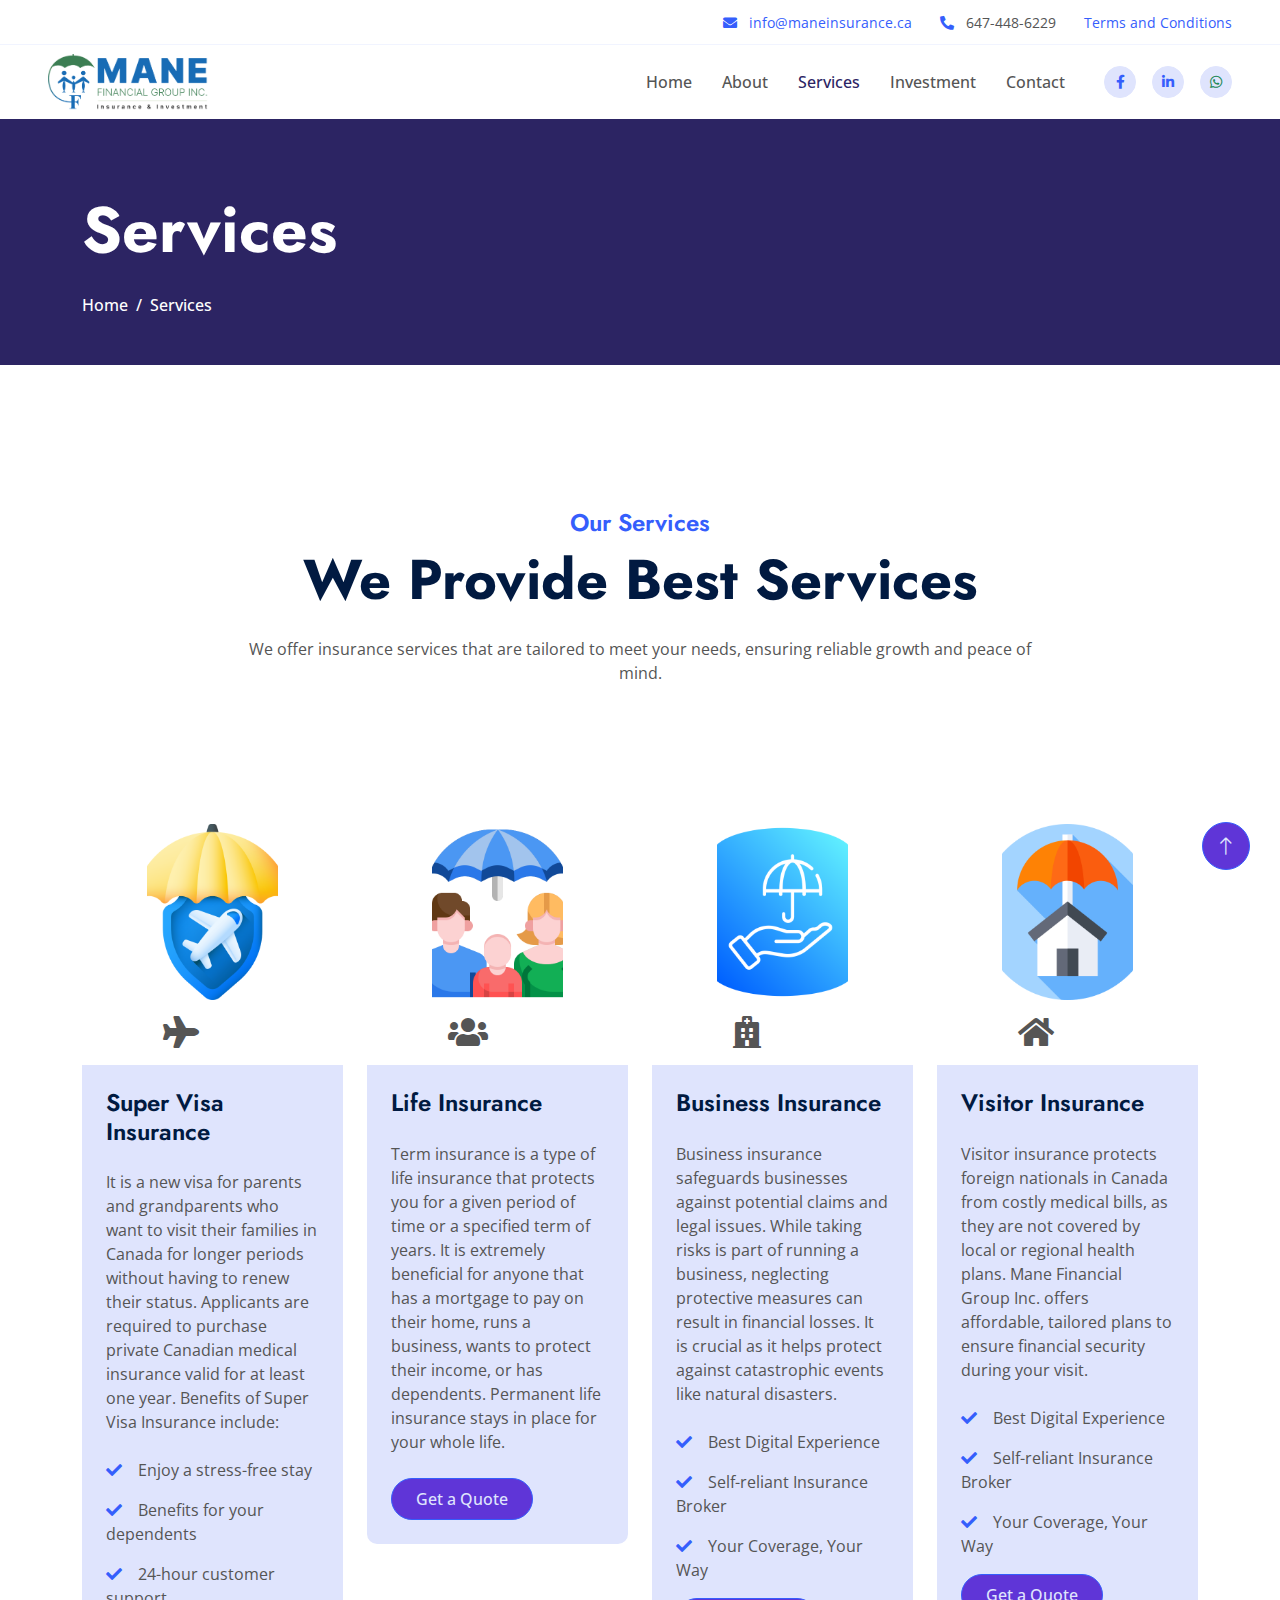
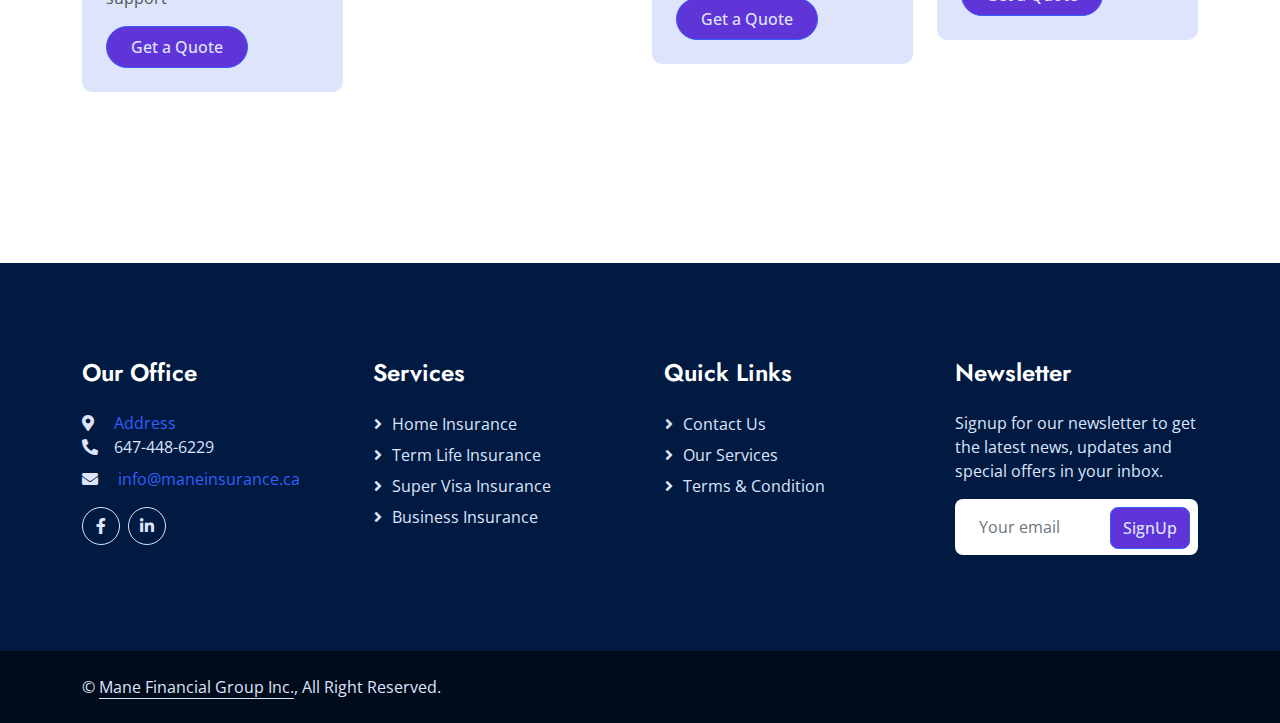
==== commit 47e33cf2: "first commit" ====
--- a/service.html
+++ b/service.html
@@ -253,117 +253,7 @@
     
 
 
-    <!-- Service Start -->
-    <!-- <div class="container-xxl service py-5">
-        <div class="container">
-            <!-- <div class="text-center mx-auto wow fadeInUp" data-wow-delay="0.1s" style="max-width: 600px;">
-                 <p class="d-inline-block border rounded text-primary fw-semi-bold py-1 px-3">Our Services</p> -->
-                <!-- <h1 class="display-5 mb-5">Awesome Financial Services For Business</h1>
-            </div> 
-            <div class="row g-4 wow fadeInUp" data-wow-delay="0.3s"> --> -->
-                <!-- <div class="col-lg-4">
-                    <div class="nav nav-pills d-flex justify-content-between w-100 h-100 me-4">
-                        <button class="nav-link w-100 d-flex align-items-center text-start border p-4 mb-4 active" data-bs-toggle="pill" data-bs-target="#tab-pane-1" type="button">
-                            <h5 class="m-0"><i class="fa fa-bars text-primary me-3"></i>Super Visa Insurance</h5>
-                        </button>
-                        <button class="nav-link w-100 d-flex align-items-center text-start border p-4 mb-4" data-bs-toggle="pill" data-bs-target="#tab-pane-2" type="button">
-                            <h5 class="m-0"><i class="fa fa-bars text-primary me-3"></i>Term Life Insurance</h5>
-                        </button>
-                        <button class="nav-link w-100 d-flex align-items-center text-start border p-4 mb-4" data-bs-toggle="pill" data-bs-target="#tab-pane-3" type="button">
-                            <h5 class="m-0"><i class="fa fa-bars text-primary me-3"></i>Home Insurance</h5>
-                        </button>
-                        <button class="nav-link w-100 d-flex align-items-center text-start border p-4 mb-0" data-bs-toggle="pill" data-bs-target="#tab-pane-4" type="button">
-                            <h5 class="m-0"><i class="fa fa-bars text-primary me-3"></i>Business Loans</h5>
-                        </button>
-                    </div>
-                </div> -->
-                <!-- <div class="col-lg-8">
-                    <div class="tab-content w-100">
-                        <div class="tab-pane fade show active" id="tab-pane-1">
-                            <div class="row g-4">
-                                <div class="col-md-6" style="min-height: 350px;">
-                                    <div class="position-relative h-100">
-                                        <img class="position-absolute rounded w-100 h-100" src="img/service-1.jpg"
-                                            style="object-fit: cover;" alt="">
-                                    </div>
-                                </div>
-                                <div class="col-md-6">
-                                    <h3 class="mb-4">Super Visa Insurance</h3>
-                                    <p class="mb-4">It is a new visa for parents and grandparents who want to visit their families in Canada for longer periods without having to renew their status. Applicants are required to purchase private Canadian medical insurance valid for at least one year. Benefits of Super Visa Insurance includes : </p>
-                                    <p><i class="fa fa-check text-primary me-3"></i>Complete support in a medical emergency
-                                </p>
-                                    <p><i class="fa fa-check text-primary me-3"></i>Enjoy a stress-free stay</p>
-                                    <p><i class="fa fa-check text-primary me-3"></i>Specialized benefits for you and your dependents</p>
-                                    <p><i class="fa fa-check text-primary me-3"></i>24-hour customer support</p>
-                                    <a href="" class="btn btn-primary py-3 px-5 mt-3">GET A QUOTE</a>
-                                </div>
-                            </div>
-                        </div>
-                        <div class="tab-pane fade" id="tab-pane-2">
-                            <div class="row g-4">
-                                <div class="col-md-6" style="min-height: 350px;">
-                                    <div class="position-relative h-100">
-                                        <img class="position-absolute rounded w-100 h-100" src="img/service-2.jpg"
-                                            style="object-fit: cover;" alt="">
-                                    </div>
-                                </div>
-                                <div class="col-md-6">
-                                    <h3 class="mb-4">Term Life Insurance</h3>
-                                    <p class="mb-4">Term insurance is a type of life insurance that protects you for a given period of time or a specified term of years. It is extremely beneficial for anyone that has a mortgage to pay on their home, runs a business, wants to protect their income, or has dependents. Term insurance is the most cost-effective way of putting coverage in place.</p>
-                                    <h3 class="mb-4">Permanent Life Insurance</h3>
-                                    <p class="mb-4">Permanent life insurance is a type of life insurance that stays in place for your whole life. Depending on the type of permanent coverage you decide to put in place, it may grow in value over time with tax advantages.
-
-                                        Permanent insurance policies provide lifelong coverage, ensuring your beneficiary receives a tax-free payout upon your death to protect your assets and family.</p>
-                                   
-                                    <a href="" class="btn btn-primary py-3 px-5 mt-3">GET A QUOTE</a>
-                                </div>
-                            </div>
-                        </div>
-                        <div class="tab-pane fade" id="tab-pane-3">
-                            <div class="row g-4">
-                                <div class="col-md-6" style="min-height: 350px;">
-                                    <div class="position-relative h-100">
-                                        <img class="position-absolute rounded w-100 h-100" src="img/service-3.jpg"
-                                            style="object-fit: cover;" alt="">
-                                    </div>
-                                </div>
-                                <div class="col-md-6">
-                                    <h3 class="mb-4">Home Insurance</h3>
-                                    <p class="mb-4">Home Insurance from Chase Insurance is vital for safeguarding your home against risks such as damage, theft, and liability claims. It offers homeowners peace of mind by ensuring their property is protected and their investment is secure, no matter what unexpected events may arise.</p>
-                                    <p><i class="fa fa-check text-primary me-3"></i>Best Digital Experience</p>
-                                    <p><i class="fa fa-check text-primary me-3"></i>Your Coverage, Your Way</p>
-                                    <p><i class="fa fa-check text-primary me-3"></i>Full Transparency</p>
-                                    <p><i class="fa fa-check text-primary me-3"></i>24x7 Support</p>
-                                    <a href="" class="btn btn-primary py-3 px-5 mt-3">GET A QUOTE</a>
-                                </div>
-                            </div>
-                        </div>
-                        <div class="tab-pane fade" id="tab-pane-4">
-                            <div class="row g-4">
-                                <div class="col-md-6" style="min-height: 350px;">
-                                    <div class="position-relative h-100">
-                                        <img class="position-absolute rounded w-100 h-100" src="img/service-4.jpg"
-                                            style="object-fit: cover;" alt="">
-                                    </div>
-                                </div>
-                                <div class="col-md-6">
-                                    <h3 class="mb-4">BUSINESS INSURANCE</h3>
-                                    <p class="mb-4">Business insurance protects your business from potential claims and or legal issues. Every business faces unique risks. All Canadian businesses take some risks, but taking too many risks or failing to take protective measures can lead to business losses. Business insurance is important because it can help protect your business from financial loss in the event of a catastrophic event, such as a fire, flood, or natural disaster.
-
-                                        Business owners often get frustrated with the process of getting quote, understanding coverage needs, and who to trust.</p>
-                                    <p><i class="fa fa-check text-primary me-3"></i>Best Digital Experience</p>
-                                    <p><i class="fa fa-check text-primary me-3"></i>Independent Insurance Broker</p>
-                                    <p><i class="fa fa-check text-primary me-3"></i>Your Coverage, Your Way</p>
-                                    <a href="" class="btn btn-primary py-3 px-5 mt-3">GET A QUOTE</a>
-                                </div>
-                            </div>
-                        </div>
-                    </div>
-                </div>
-            </div>
-        </div>
-    </div> -->
-    <!-- Service End -->
+    
 
 
 
--- a/css/style.css
+++ b/css/style.css
@@ -759,8 +759,8 @@
         padding: 10%;
     }
     .service .service-item .service-img {
-        height: 348px; /* Reduce height for mobile */
-        
+        height: auto; /* Reduce height for mobile */
+        padding-bottom: 1px;
     }
 }
 
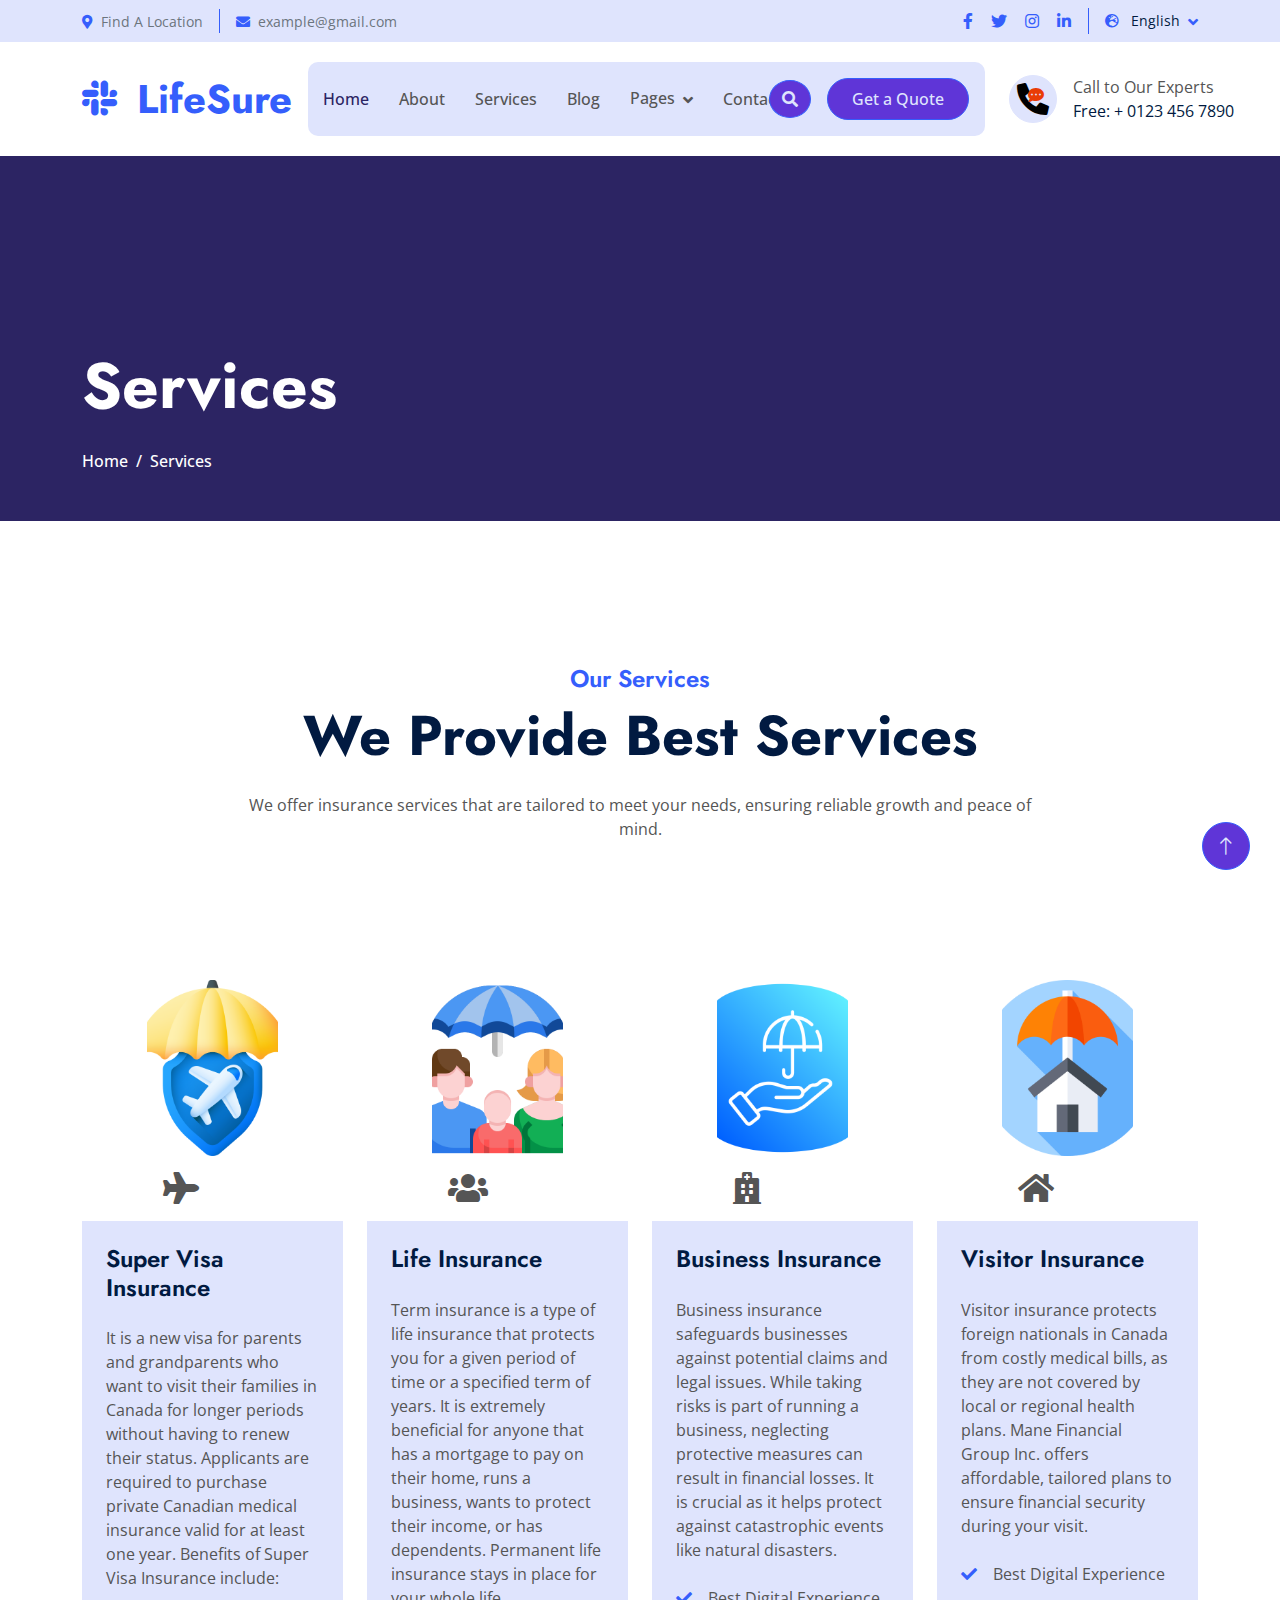
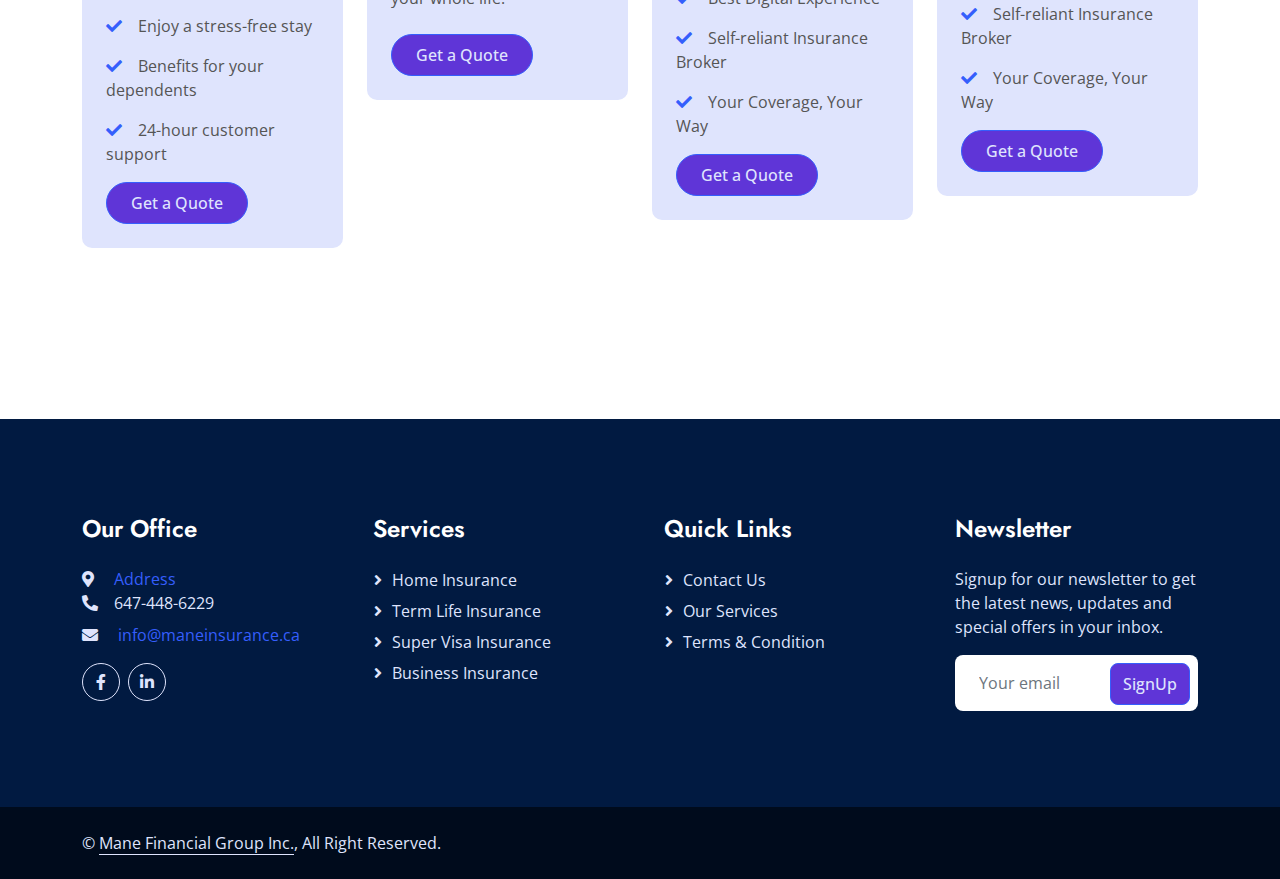
==== commit 64476cdc: "Add updated carousel for better mobile view" ====
--- a/service.html
+++ b/service.html
@@ -32,81 +32,124 @@
 </head>
 
 <body>
-    <!-- Spinner Start -->
-    <div id="spinner" class="show bg-white position-fixed translate-middle w-100 vh-100 top-50 start-50 d-flex align-items-center justify-content-center">
-        <div class="spinner-border text-primary" role="status" style="width: 3rem; height: 3rem;"></div>
-    </div>
-    <!-- Spinner End -->
-
-
-    <!-- Navbar Start -->
-    <div class="container-fluid fixed-top px-0 wow fadeIn" data-wow-delay="0.1s">
-        <div class="top-bar row gx-0 align-items-center d-none d-lg-flex">
-            <div class="col-lg-6 px-5 text-start">
-                <!-- <a href="https://www.google.com/maps/place/1185+Queensway+E+Suite+7,+Level+1,+Mississauga,+ON+L4Y+1S1,+Canada/@43.5995122,-79.5823303,17z/data=!3m1!4b1!4m5!3m4!1s0x882b47c04c82b9c9:0x7ecdca3d38e5b577!8m2!3d43.5995122!4d-79.5801416?shorturl=1" target="_blank" rel="noopener noreferrer">
-                    Address
-                  </a>                -->
-            </div>
-            
-            
-            <div class="col-lg-6 px-5 text-end">
-                <small>
-                    <i class="fa fa-envelope text-primary me-2"></i>
-                    <a href="mailto:info@maneinsurance.ca">info@maneinsurance.ca</a>
-                </small>
-                <small class="ms-4"><i class="fa fa-phone-alt text-primary me-2"></i> 647-448-6229</small>
-                <small class="ms-4">
-                    <a href="terms.html" class="text-primary">Terms and Conditions</a>
-                </small>
-            </div>
-        </div>
-
-        <nav class="navbar navbar-expand-lg navbar-light py-lg-0 px-lg-5 wow fadeIn" data-wow-delay="0.1s">
-            <a href="index.html" class="navbar-brand ms-4 ms-lg-0">
-                <h1 class="display-5 text-primary m-0" style="display: flex; align-items: center; gap: 10px;">
-                    <img src="img/logo.png" alt="Logo" style="width: 160px; height: auto;">
-                    
-                  </h1>
+   <!-- Spinner Start -->
+   <div id="spinner" class="show bg-white position-fixed translate-middle w-100 vh-100 top-50 start-50 d-flex align-items-center justify-content-center">
+    <div class="spinner-border text-primary" style="width: 3rem; height: 3rem;" role="status">
+        <span class="sr-only">Loading...</span>
+    </div>
+</div>
+<!-- Spinner End -->
+
+<!-- Topbar Start -->
+<div class="container-fluid topbar px-0 px-lg-4 bg-light py-2 d-none d-lg-block">
+    <div class="container">
+        <div class="row gx-0 align-items-center">
+            <div class="col-lg-8 text-center text-lg-start mb-lg-0">
+                <div class="d-flex flex-wrap">
+                    <div class="border-end border-primary pe-3">
+                        <a href="#" class="text-muted small"><i class="fas fa-map-marker-alt text-primary me-2"></i>Find A Location</a>
+                    </div>
+                    <div class="ps-3">
+                        <a href="mailto:example@gmail.com" class="text-muted small"><i class="fas fa-envelope text-primary me-2"></i>example@gmail.com</a>
+                    </div>
+                </div>
+            </div>
+            <div class="col-lg-4 text-center text-lg-end">
+                <div class="d-flex justify-content-end">
+                    <div class="d-flex border-end border-primary pe-3">
+                        <a class="btn p-0 text-primary me-3" href="#"><i class="fab fa-facebook-f"></i></a>
+                        <a class="btn p-0 text-primary me-3" href="#"><i class="fab fa-twitter"></i></a>
+                        <a class="btn p-0 text-primary me-3" href="#"><i class="fab fa-instagram"></i></a>
+                        <a class="btn p-0 text-primary me-0" href="#"><i class="fab fa-linkedin-in"></i></a>
+                    </div>
+                    <div class="dropdown ms-3">
+                        <a href="#" class="dropdown-toggle text-dark" data-bs-toggle="dropdown"><small><i class="fas fa-globe-europe text-primary me-2"></i> English</small></a>
+                        <div class="dropdown-menu rounded">
+                            <a href="#" class="dropdown-item">English</a>
+                            <a href="#" class="dropdown-item">Bangla</a>
+                            <a href="#" class="dropdown-item">French</a>
+                            <a href="#" class="dropdown-item">Spanish</a>
+                            <a href="#" class="dropdown-item">Arabic</a>
+                        </div>
+                    </div>
+                </div>
+            </div>
+        </div>
+    </div>
+</div>
+<!-- Topbar End -->
+
+<!-- Navbar & Hero Start -->
+<div class="container-fluid nav-bar px-0 px-lg-4 py-lg-0">
+    <div class="container">
+        <nav class="navbar navbar-expand-lg navbar-light"> 
+            <a href="#" class="navbar-brand p-0">
+                <h1 class="text-primary mb-0"><i class="fab fa-slack me-2"></i> LifeSure</h1>
+                <!-- <img src="img/logo.png" alt="Logo"> -->
             </a>
-            <button type="button" class="navbar-toggler me-4" data-bs-toggle="collapse" data-bs-target="#navbarCollapse">
-                <span class="navbar-toggler-icon"></span>
+            <button class="navbar-toggler" type="button" data-bs-toggle="collapse" data-bs-target="#navbarCollapse">
+                <span class="fa fa-bars"></span>
             </button>
             <div class="collapse navbar-collapse" id="navbarCollapse">
-                <div class="navbar-nav ms-auto p-4 p-lg-0">
-                    <a href="index.html" class="nav-item nav-link">Home</a>
+                <div class="navbar-nav mx-0 mx-lg-auto">
+                    <a href="index.html" class="nav-item nav-link active">Home</a>
                     <a href="about.html" class="nav-item nav-link">About</a>
-                    <a href="service.html" class="nav-item nav-link active">Services</a>
-                    <a href="investment.html" class="nav-item nav-link">Investment</a>
+                    <a href="service.html" class="nav-item nav-link">Services</a>
+                    <a href="blog.html" class="nav-item nav-link">Blog</a>
                     <div class="nav-item dropdown">
-                        <!-- <a href="#" class="nav-link dropdown-toggle" data-bs-toggle="dropdown">Pages</a> -->
-                        <!-- <div class="dropdown-menu border-light m-0">
-                            <a href="project.html" class="dropdown-item">Projects</a>
-                            <a href="feature.html" class="dropdown-item">Features</a>
-                            <a href="team.html" class="dropdown-item">Team Member</a>
+                        <a href="#" class="nav-link" data-bs-toggle="dropdown">
+                            <span class="dropdown-toggle">Pages</span>
+                        </a>
+                        <div class="dropdown-menu">
+                            <a href="feature.html" class="dropdown-item">Our Features</a>
+                            <a href="team.html" class="dropdown-item">Our team</a>
                             <a href="testimonial.html" class="dropdown-item">Testimonial</a>
+                            <a href="FAQ.html" class="dropdown-item">FAQs</a>
                             <a href="404.html" class="dropdown-item">404 Page</a>
-                        </div> -->
+                        </div>
                     </div>
                     <a href="contact.html" class="nav-item nav-link">Contact</a>
-                </div>
-                <div class="d-none d-lg-flex ms-2">
-                    <a class="btn btn-light btn-sm-square rounded-circle ms-3" href="https://www.facebook.com/profile.php?id=100090433074108">
-                        <small class="fab fa-facebook-f text-primary"></small>
-                    </a>
-                    <!-- <a class="btn btn-light btn-sm-square rounded-circle ms-3" href="">
-                        <small class="fab fa-twitter text-primary"></small>
-                    </a> -->
-                    <a class="btn btn-light btn-sm-square rounded-circle ms-3" href="https://www.linkedin.com/in/bhupendramane/">
-                        <small class="fab fa-linkedin-in text-primary"></small>
-                    </a>
-                    <a class="btn btn-light btn-sm-square rounded-circle ms-3" href="https://wa.me/6474486229" target="_blank">
-                        <small class="fab fa-whatsapp text-success"></small>
-                    </a>
+                    <div class="nav-btn px-3">
+                        <button class="btn-search btn btn-primary btn-md-square rounded-circle flex-shrink-0" data-bs-toggle="modal" data-bs-target="#searchModal"><i class="fas fa-search"></i></button>
+                        <a href="#" class="btn btn-primary rounded-pill py-2 px-4 ms-3 flex-shrink-0"> Get a Quote</a>
+                    </div>
+                </div>
+            </div>
+            <div class="d-none d-xl-flex flex-shrink-0 ps-4">
+                <a href="#" class="btn btn-light btn-lg-square rounded-circle position-relative wow tada" data-wow-delay=".9s">
+                    <i class="fa fa-phone-alt fa-2x"></i>
+                    <div class="position-absolute" style="top: 7px; right: 12px;">
+                        <span><i class="fa fa-comment-dots text-secondary"></i></span>
+                    </div>
+                </a>
+                <div class="d-flex flex-column ms-3">
+                    <span>Call to Our Experts</span>
+                    <a href="tel:+ 0123 456 7890"><span class="text-dark">Free: + 0123 456 7890</span></a>
                 </div>
             </div>
         </nav>
     </div>
-    <!-- Navbar End -->
+</div>
+<!-- Navbar & Hero End -->
+
+<!-- Modal Search Start -->
+<div class="modal fade" id="searchModal" tabindex="-1" aria-labelledby="exampleModalLabel" aria-hidden="true">
+    <div class="modal-dialog modal-fullscreen">
+        <div class="modal-content rounded-0">
+            <div class="modal-header">
+                <h5 class="modal-title" id="exampleModalLabel">Search by keyword</h5>
+                <button type="button" class="btn-close" data-bs-dismiss="modal" aria-label="Close"></button>
+            </div>
+            <div class="modal-body d-flex align-items-center bg-primary">
+                <div class="input-group w-75 mx-auto d-flex">
+                    <input type="search" class="form-control p-3" placeholder="keywords" aria-describedby="search-icon-1">
+                    <span id="search-icon-1" class="btn bg-light border nput-group-text p-3"><i class="fa fa-search"></i></span>
+                </div>
+            </div>
+        </div>
+    </div>
+</div>
+<!-- Modal Search End -->
 
 
     <!-- Page Header Start -->
--- a/css/style.css
+++ b/css/style.css
@@ -14,6 +14,192 @@
     bottom: 30px;
     z-index: 99;
 }
+
+
+
+
+/*** Spinner Start ***/
+#spinner {
+    opacity: 0;
+    visibility: hidden;
+    transition: opacity .5s ease-out, visibility 0s linear .5s;
+    z-index: 99999;
+}
+
+#spinner.show {
+    transition: opacity .5s ease-out, visibility 0s linear 0s;
+    visibility: visible;
+    opacity: 1;
+}
+/*** Spinner End ***/
+
+.back-to-top {
+    position: fixed;
+    right: 30px;
+    bottom: 30px;
+    transition: 0.5s;
+    z-index: 99;
+}
+/*** Topbar Start ***/ 
+.topbar .dropdown-toggle::after {
+    border: none;
+    content: "\f107";
+    font-family: "Font Awesome 5 Free";
+    font-weight: 600;
+    vertical-align: middle;
+    margin-left: 8px;
+    color: var(--bs-primary);
+}
+
+.topbar .dropdown .dropdown-menu a:hover {
+    background: var(--bs-primary);
+    color: var(--bs-white);
+}
+
+.topbar .dropdown .dropdown-menu {
+    transform: rotateX(0deg);
+    visibility: visible;
+    background: var(--bs-light);
+    padding-top: 10px;
+    border: 0;
+    transition: .5s;
+    opacity: 1;
+}
+/*** Topbar End ***/
+
+
+/*** Navbar Start ***/
+.nav-bar {
+    background: var(--bs-white);
+    transition: 1s;
+}
+
+.navbar-light .navbar-brand img {
+    max-height: 60px;
+    transition: .5s;
+}
+
+.nav-bar .navbar-light .navbar-brand img {
+    max-height: 50px;
+}
+
+.navbar .navbar-nav .nav-item .nav-link {
+    padding: 0;
+}
+
+.navbar .navbar-nav .nav-item {
+    display: flex;
+    align-items: center;
+    padding: 15px;
+}
+
+.navbar-light .navbar-nav .nav-item:hover,
+.navbar-light .navbar-nav .nav-item.active,
+.navbar-light .navbar-nav .nav-item:hover .nav-link,
+.navbar-light .navbar-nav .nav-item.active .nav-link {
+    color: var(--bs-primary);
+}
+
+@media (max-width: 991px) {
+    .navbar {
+        padding: 20px 0;
+    }
+
+    .navbar .navbar-nav .nav-link {
+        padding: 0;
+    }
+
+    .navbar .navbar-nav .nav-item {
+        display: flex;
+        padding: 20px;
+        flex-direction: column;
+        justify-content: start;
+        align-items: start;
+    }
+
+    .navbar .navbar-nav .nav-btn {
+        display: flex;
+        justify-content: start;
+    }
+
+    .navbar .navbar-nav {
+        width: 100%;
+        display: flex;
+        margin-top: 20px;
+        padding-bottom: 20px;
+        background: var(--bs-light);
+        border-radius: 10px;
+    }
+
+    .navbar.navbar-expand-lg .navbar-toggler {
+        padding: 8px 15px;
+        border: 1px solid var(--bs-primary);
+        color: var(--bs-primary);
+    }
+}
+
+.navbar .dropdown-toggle::after {
+    border: none;
+    content: "\f107";
+    font-family: "Font Awesome 5 Free";
+    font-weight: 600;
+    vertical-align: middle;
+    margin-left: 8px;
+}
+
+.dropdown .dropdown-menu .dropdown-item:hover {
+    background: var(--bs-primary);
+    color: var(--bs-white);
+}
+
+@media (min-width: 992px) {
+    .navbar {
+        padding: 20px 0;
+    }
+
+    .navbar .nav-btn {
+        display: flex;
+        align-items: center;
+        justify-content: end;
+    }
+
+    .navbar .navbar-nav {
+        width: 100%;
+        display: flex;
+        justify-content: center;
+        align-items: center;
+        background: var(--bs-light);
+        border-radius: 10px;
+    }
+
+    .navbar .navbar-nav .nav-btn {
+        width: 100%;
+        display: flex;
+        margin-left: auto;
+    }
+
+    .navbar .nav-item .dropdown-menu {
+        display: block;
+        visibility: hidden;
+        top: 100%;
+        transform: rotateX(-75deg);
+        transform-origin: 0% 0%;
+        border: 0;
+        border-radius: 10px;
+        transition: .5s;
+        opacity: 0;
+    }
+
+    .navbar .nav-item:hover .dropdown-menu {
+        transform: rotateX(0deg);
+        visibility: visible;
+        margin-top: 20px;
+        background: var(--bs-light);
+        transition: .5s;
+        opacity: 1;
+    }
+}
+/*** Navbar End ***/
 
 
 /* Change the color of the paragraph text */
@@ -183,65 +369,52 @@
 }
 
 
-/* Hide the video on small screens */
+/* Desktop View (Default) */
+.carousel-video-container {
+    text-align: center;
+    margin-left: 450px;
+    margin-bottom: 100px;
+}
+
+/* Mobile View */
 @media (max-width: 768px) {
     .carousel-video-container {
-        display: none; /* Completely hide the video container */
-    }
-
-    /* Adjust the caption for mobile screens */
+        margin: 2px auto; /* Center the video */
+        max-width: auto; /* Make the video responsive */
+    }
+
     .carousel-caption {
-        position: static; /* Let it flow naturally */
+        position: static; /* Let the caption flow naturally */
         padding: 20px;
-        padding-top: 115px; /* Add space above text */
-        text-align: center; /* Center text */
+        text-align: center; /* Center-align the text */
     }
 
     .carousel-caption h1 {
-        font-size: 2.5rem; /* Smaller font size for heading */
+        font-size: 2.8rem; /* Adjust font size */
         line-height: 1.3; /* Adjust line height */
         margin-bottom: 20px; /* Space below heading */
-        color: #ffffff; /* Adjust color for readability */
+        color: #ffffff; /* Adjust color */
     }
 
     .carousel-caption p {
-        font-size: 1.2rem; /* Adjust font size for paragraph */
+        font-size: 0.8rem; /* Adjust paragraph font size */
         margin-bottom: 15px; /* Add space below the paragraph */
         color: #ffffff; /* Adjust text color */
     }
 
     .carousel-caption .btn {
-        font-size: 1rem; /* Make button text larger */
-        padding: 0.7rem 1.5rem; /* Increase padding for better tap targets */
-        color: white; /* Ensure button text is visible */
+        font-size: 1rem; /* Adjust button font size */
+        padding: 0.7rem 1.5rem; /* Increase button padding */
+        color: white; /* Ensure button text visibility */
         background-color: #007bff; /* Button background color */
     }
 
-    /* Optional: Hover effect for button */
     .carousel-caption .btn:hover {
         background-color: #0056b3; /* Slightly darker blue on hover */
     }
 }
 
 
-/* Default styles for desktop view */
-.carousel-caption h1 {
-    font-size: 4rem; /* Keep large font size for desktop */
-    line-height: 1.2;
-}
-
-.carousel-caption p {
-    font-size: 1.2rem; /* Regular size for desktop */
-}
-
-.carousel-caption .btn {
-    font-size: 1.1rem;
-    padding: 0.75rem 1.75rem;
-}
-
-
-
-  
 
 
 
